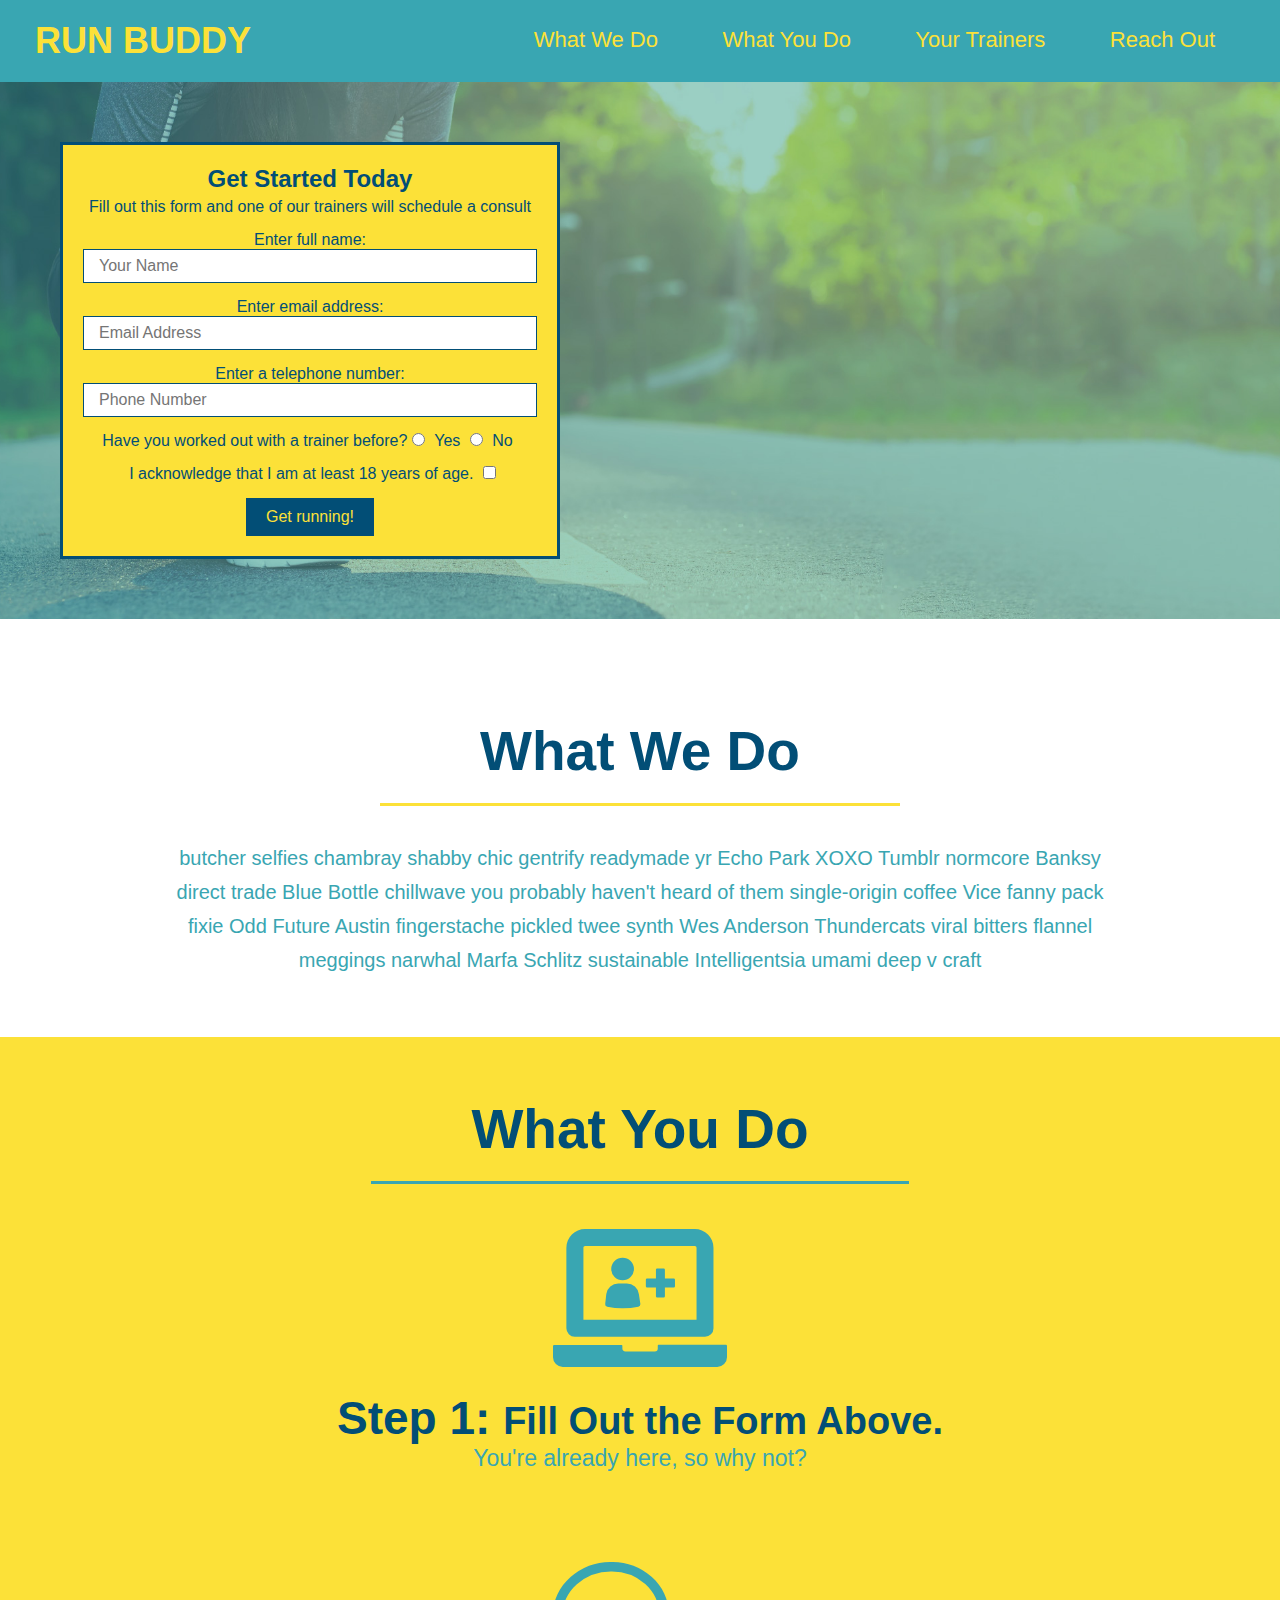
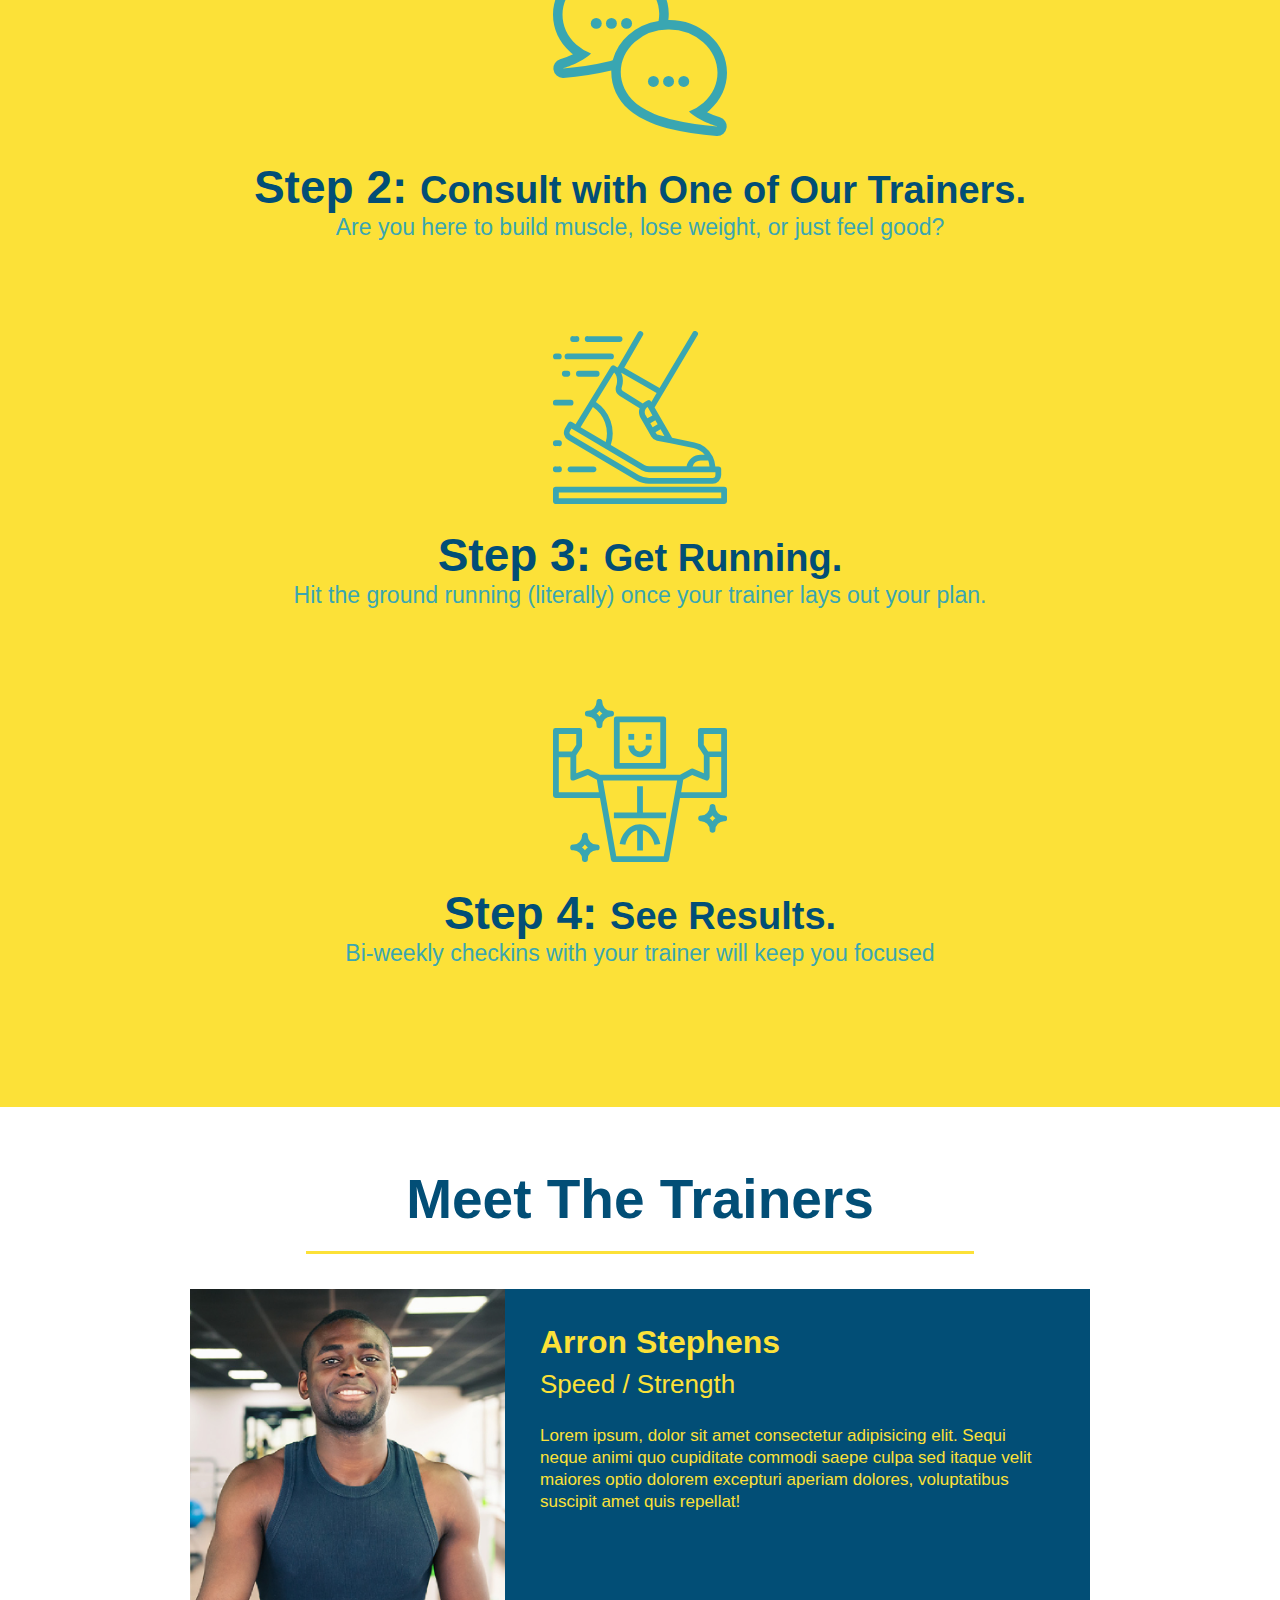
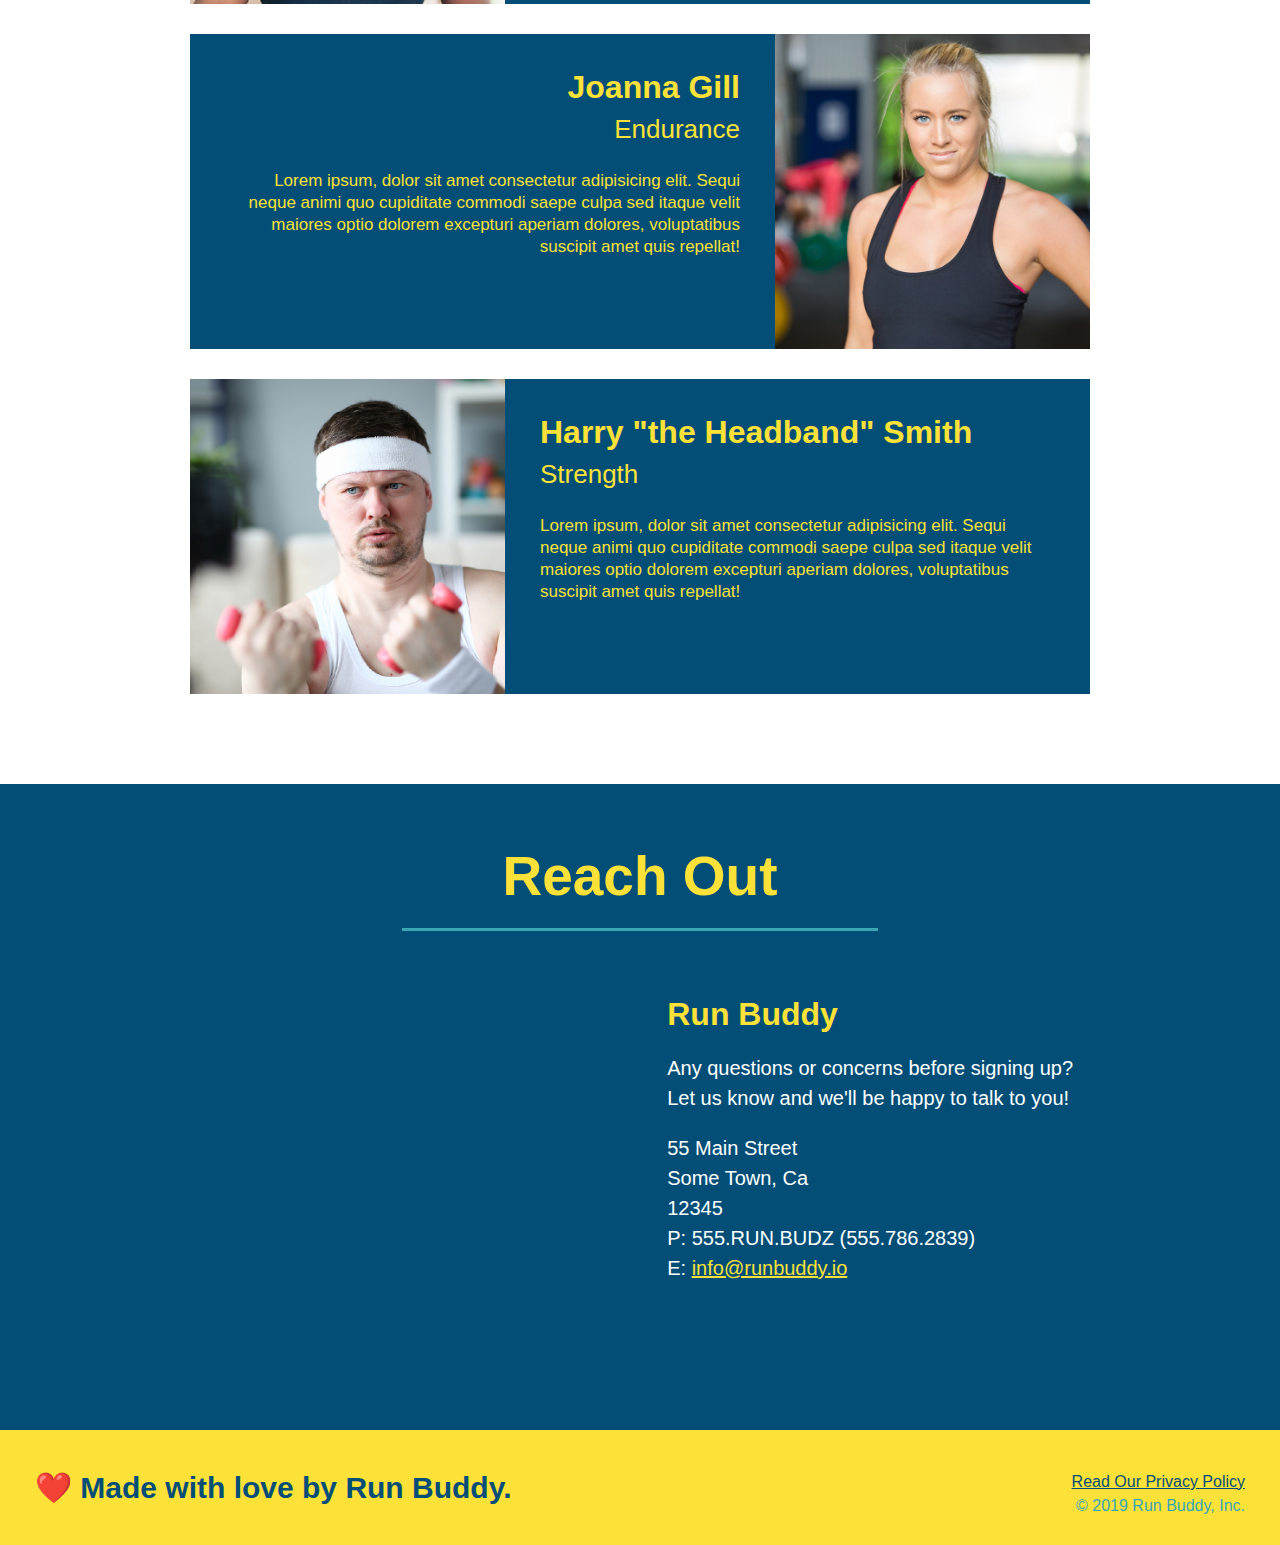
==== 1.7/index.html @ ac1f7823 "copied final code snipet" ====
<!DOCTYPE html>
<html lang="en">

<head>
  <meta charset="UTF-8" />
  <title>Run Buddy</title>
  <link rel="stylesheet" href="./assets/css/style.css" />
  <link rel="stylesheet" href="./assets/css/secondary-styles.css" />

</head>

<body>
  <!-- navigation -->
  <header>
    <h1>
      <a href="/">
        RUN BUDDY
      </a>
    </h1>
    <nav>
      <!-- Unordered list element -->
      <ul>
        <!-- List item element-->
        <li>
          <!-- Anchor element -->
          <a href="#what-we-do">What We Do</a>
        </li>
        <li>
          <a href="#what-you-do">What You Do</a>
        </li>
        <li>
          <a href="#your-trainers">Your Trainers</a>
        </li>
        <li>
          <a href="#reach-out">Reach Out</a>
        </li>
      </ul>
    </nav>
  </header>

  <!-- hero/jumbotron -->
  <section class="hero">
    <div class="hero-form">
      <h3>Get Started Today</h3>
      <p>Fill out this form and one of our trainers will schedule a consult</p>
      <form>
        <label for="name">Enter full name:</label>
        <input type="text" placeholder="Your Name" name="name" id="name" class="form-input" />
        <label for="email">Enter email address:</label>
        <input type="text" placeholder="Email Address" name="email" id="email" class="form-input" />
        <label for="phone">Enter a telephone number:</label>
        <input type="text" placeholder="Phone Number" name="phone" id="phone" class="form-input" />
        <p>
          Have you worked out with a trainer before?
          <input type="radio" name="trainer-confirm" id="trainer-yes" />
          <label for="trainer-yes">Yes</label>
          <input type="radio" name="trainer-confirm" id="trainer-no" />
          <label for="trainer-no">No</label>
        </p>
        <p>
          <label for="checkbox">
            I acknowledge that I am at least 18 years of age.
          </label>
          <input type="checkbox" name="checkpoint1" id="checkbox" />
        </p>
        <button type="submit">
          Get running!
        </button>
      </form>
    </div>
  </section>

  <!-- "what we do" section -->
  <section id="what-we-do" class="intro">
    <h2 class="section-title primary-border">What We Do</h2>
    <p>
      butcher selfies chambray shabby chic gentrify readymade yr Echo Park XOXO Tumblr normcore Banksy direct trade Blue
      Bottle chillwave you probably haven't heard of them single-origin coffee Vice fanny pack fixie Odd Future Austin
      fingerstache pickled twee synth Wes Anderson Thundercats viral bitters flannel meggings narwhal Marfa Schlitz
      sustainable Intelligentsia umami deep v craft
    </p>
  </section>

  <!-- "what you do" section -->
  <section id="what-you-do" class="steps">
    <h2 class="section-title secondary-border">What You Do</h2>

    <div>
      <img src="./assets/images/step-1.svg" alt="" />
      <h3>Step 1: <span>Fill Out the Form Above.</span></h3>
      <p>You're already here, so why not?</p>
    </div>

    <div>
      <img src="./assets/images/step-2.svg" alt="" />
      <h3>Step 2: <span>Consult with One of Our Trainers.</span></h3>
      <p>Are you here to build muscle, lose weight, or just feel good?</p>
    </div>

    <div>
      <img src="./assets/images/step-3.svg" alt="" />
      <h3>Step 3: <span>Get Running.</span></h3>
      <p>Hit the ground running (literally) once your trainer lays out your plan.</p>
    </div>

    <div>
      <img src="./assets/images/step-4.svg" alt="" />
      <h3>Step 4: <span>See Results.</span></h3>
      <p>Bi-weekly checkins with your trainer will keep you focused</p>
    </div>
  </section>

  <!-- "meet the trainers" section -->
  <section id="your-trainers" class="trainers">
    <h2 class="section-title primary-border">Meet The Trainers</h2>
    <article class="trainer">
      <img src="./assets/images/trainer-1.jpg" alt="Arron Stephens in his workout clothes, ready to pump iron" />
      <div class="trainer-bio text-left">
        <h3>Arron Stephens</h3>
        <h4>Speed / Strength</h4>
        <p>
          Lorem ipsum, dolor sit amet consectetur adipisicing elit. Sequi neque animi quo cupiditate commodi saepe culpa
          sed
          itaque velit maiores optio dolorem excepturi aperiam dolores, voluptatibus suscipit amet quis repellat!
        </p>
      </div>
    </article>

    <!-- second trainer bio -->
    <article class="trainer">
      <div class="trainer-bio text-right">
        <h3>Joanna Gill</h3>
        <h4>Endurance</h4>
        <p>
          Lorem ipsum, dolor sit amet consectetur adipisicing elit. Sequi neque animi quo cupiditate commodi saepe culpa
          sed
          itaque velit maiores optio dolorem excepturi aperiam dolores, voluptatibus suscipit amet quis repellat!
        </p>
      </div>
      <img src="./assets/images/trainer-2.jpg" alt="Joanna Gill cooling off after a workout" />
    </article>

    <!-- third trainer bio -->
    <article class="trainer">
      <img src="./assets/images/trainer-3.jpg"
        alt="Harry Smith wearing a headband and lifting comically small pink weights" />
      <div class="trainer-bio text-left">
        <h3>Harry "the Headband" Smith</h3>
        <h4>Strength</h4>
        <p>
          Lorem ipsum, dolor sit amet consectetur adipisicing elit. Sequi neque animi quo cupiditate commodi saepe culpa
          sed
          itaque velit maiores optio dolorem excepturi aperiam dolores, voluptatibus suscipit amet quis repellat!
        </p>
      </div>
    </article>
  </section>

  <!-- "reach out" section -->
  <section id="reach-out" class="contact">
    <h2 class="section-title secondary-border">Reach Out</h2>
    <div class="contact-info">
      <iframe
        src="https://www.google.com/maps/embed?pb=!1m14!1m12!1m3!1d12182.30520634488!2d-74.0652613!3d40.2407219!2m3!1f0!2f0!3f0!3m2!1i1024!2i768!4f13.1!5e0!3m2!1sen!2sus!4v1561060983193!5m2!1sen!2sus"
        frameborder="0" style="border:0" allowfullscreen>
      </iframe>
      <div>
        <h3>Run Buddy</h3>
        <p>
          Any questions or concerns before signing up?
          <br />
          Let us know and we'll be happy to talk to you!
        </p>
        <address>
          55 Main Street <br />
          Some Town, Ca <br />
          12345<br />
          P: 555.RUN.BUDZ (555.786.2839)<br />
          E: <a href="mailto:info@runbuddy.io">info@runbuddy.io</a>
        </address>
      </div>
    </div>
  </section>

  <!-- footer -->
  <footer>
    <h2>❤️ Made with love by Run Buddy.</h2>
    <div>
      <a href="./privacy-policy.html">Read Our Privacy Policy</a><br />
      &copy; 2019 Run Buddy, Inc.
    </div>
  </footer>
</body>

</html>
---- 1.7/assets/css/style.css ----
* {
  margin: 0;
  padding: 0;
  box-sizing: border-box;
}

body {
  /* more on this crazy alphanumerical value in a minute! */
  color: #39a6b2;
  font-family: Helvetica, Arial, sans-serif;
}

/* apply styles to <header> */
header {
  padding: 20px 35px;
  background-color: #39a6b2;
}

header h1 {
  font-weight: bold;
  font-size: 36px;
  color: #fce138;
  margin: 0;
  display: inline;
}
header a {
  text-decoration: none;
  color: #fce138;
}

header nav {
  float: right;
  margin: 7px 0;
}

header nav ul li {
  display: inline;
}

header nav ul li a {
  margin: 0 30px;
  font-weight: lighter;
  font-size: 22px;
}

footer {
  background: #fce138;
  width: 100%;
  padding: 40px 35px;
}

footer h2 {
  display: inline;
  color: #024e76;
  font-size: 30px;
  margin: 0;
}

footer div {
  float: right;
  line-height: 1.5;
  text-align: right;
}

footer a {
  color: #024e76;
}

section {
  padding: 60px;
}

/* Hero Style Start */
.hero {
  background-image: url('../images/hero-bg.jpg');
  height: 600px;
  background-size: cover;
  background-position: center;
  position: relative;
}
/* Hero Style End */

.hero-form {
  border: 3px solid #024e76;
  background-color: #fce138;
  padding: 20px;
  width: 500px;
  color: #024e76;
  position: relative;
 
  /* bottom: 120px;
  right: 140px; */
}

.hero-form h3 {
  font-size: 24px;
  margin: 0;
}
.hero-form p {
  margin: 5px 0 15px 0;
}

.form-input {
  border: 1px solid #024e76;
  display: block;
  padding: 7px 15px;
  font-size: 16px;
  color: #024e76;
  width: 100%;
  margin-bottom: 15px;
}

.hero-form label {
  margin: 0 5px;
}

.hero-form button {
  color: #fce138;
  background-color: #024e76;
  border: none;
  padding: 10px 20px;
  font-size: 16px;
}

.intro {
  text-align: center;
}

.intro p {
  line-height: 1.7;
  color: #39a6b2;
  width: 80%;
  font-size: 20px;
  margin: 0 auto;
}

.steps {
  text-align: center;
  background: #fce138;
}

.steps div {
  margin-bottom: 80px;
}

.steps img {
  width: 15%;
  margin: 10px 0;
}

.steps h3 {
  color: #024e76;
  font-size: 46px;
  margin-top: 10px;
}

.steps p {
  color: #39a6b2;
  font-size: 23px;
}

.steps span {
  font-size: 38px;
}

.section-title {
  font-size: 55px;
  color: #024e76;
  margin-bottom: 35px;
  padding: 0 100px 20px 100px;
  display: inline-block;
  border-bottom: 3px solid;
}

.primary-border {
  border-color: #fce138;
}

.secondary-border {
  border-color: #39a6b2;
}

.trainers {
  text-align: center;
}

.trainer {
  width: 900px;
  margin: 0 auto 30px auto;
  background: #024e76;
  color: #fce138;
  overflow: auto;
}

.trainer img {
  width: 35%;
  float: left;
}

.trainer-bio {
  padding: 35px;
  float: left;
  width: 65%;
}

.trainer-bio h3 {
  font-size: 32px;
  margin-bottom: 8px;
}

.trainer-bio h4 {
  font-weight: lighter;
  font-size: 26px;
  margin-bottom: 25px;
}

.trainer-bio p {
  font-size: 17px;
  line-height: 1.3;
}

.text-left {
  text-align: left;
}

.text-right {
  text-align: right;
}

/* REACH OUT STYLES START */
.contact {
  text-align: center;
  background: #024e76;
}

.contact h2 {
  color: #fce138;
}

.contact-info iframe {
  width: 400px;
  height: 400px;
}

.contact-info div {
  width: 410px;
  display: inline-block;
  vertical-align: top;
  text-align: left;
  margin: 30px 0 0 60px;
  color: white;
}

.contact-info h3 {
  color: #fce138;
  font-size: 32px;
}

.contact-info p,
.contact-info address {
  margin: 20px 0;
  line-height: 1.5;
  font-size: 20px;
  font-style: normal;
}

.contact-info a {
  color: #fce138;
}

/* REACH OUT STYLES END */
---- 1.7/assets/css/secondary-styles.css ----
.hero {
  background-position: bottom;
  height: auto;
  text-align: center;
  margin-bottom: 40px;
}

.page-title {
  color: #fce138;
  display: inline-block;
  border-bottom: 4px solid #fce138;
  padding: 0 80px 15px 80px;
  font-weight: normal;
  font-size: 42px;
  font-style: italic;
}

.secondary-content {
  width: 80%;
  margin: 0 auto;
  color: #024e76;
}

.secondary-content h3 {
  font-size: 25px;
  margin: 20px 0;
}

.secondary-content p {
  font-size: 16px;
  line-height: 1.5;
  margin: 20px 0;
}

.secondary-content ul {
  margin: 15px 20px;
}

.secondary-content li {
  color: #39a6b2;
  margin: 10px 0;
}
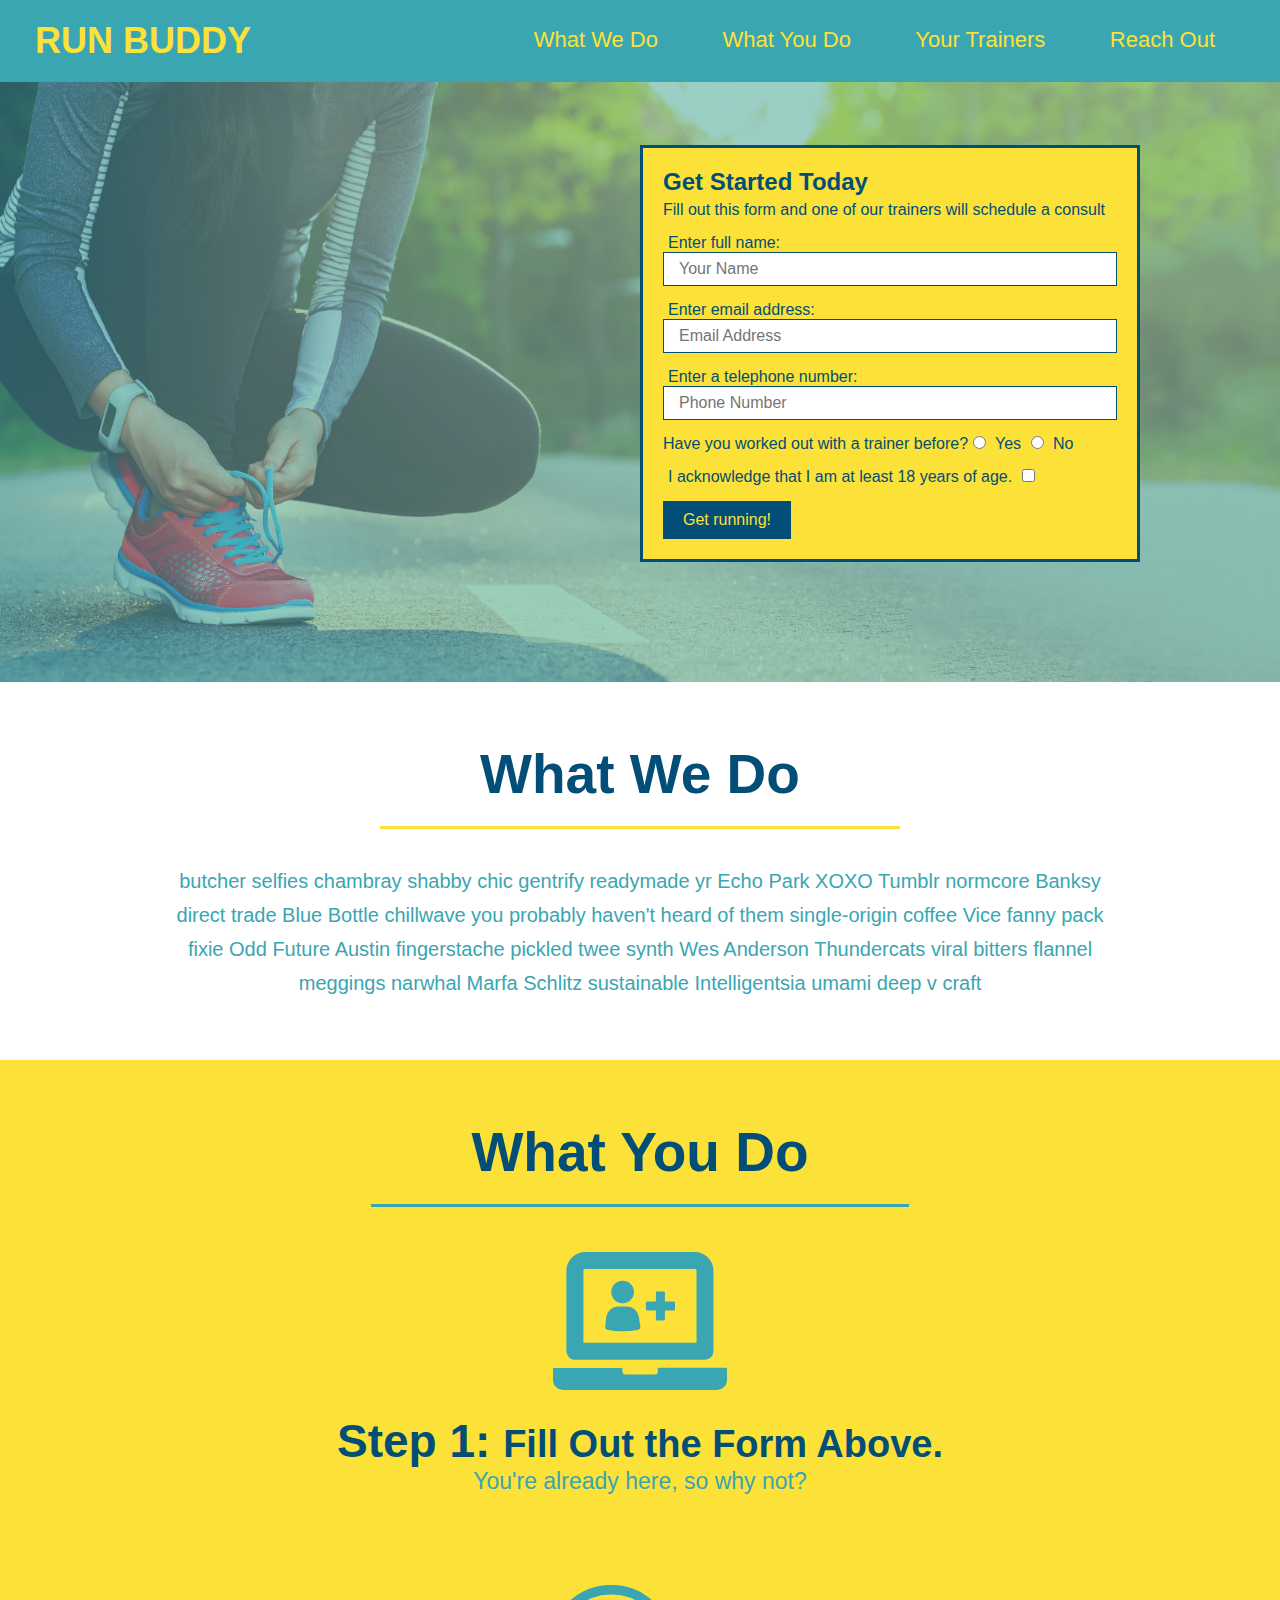
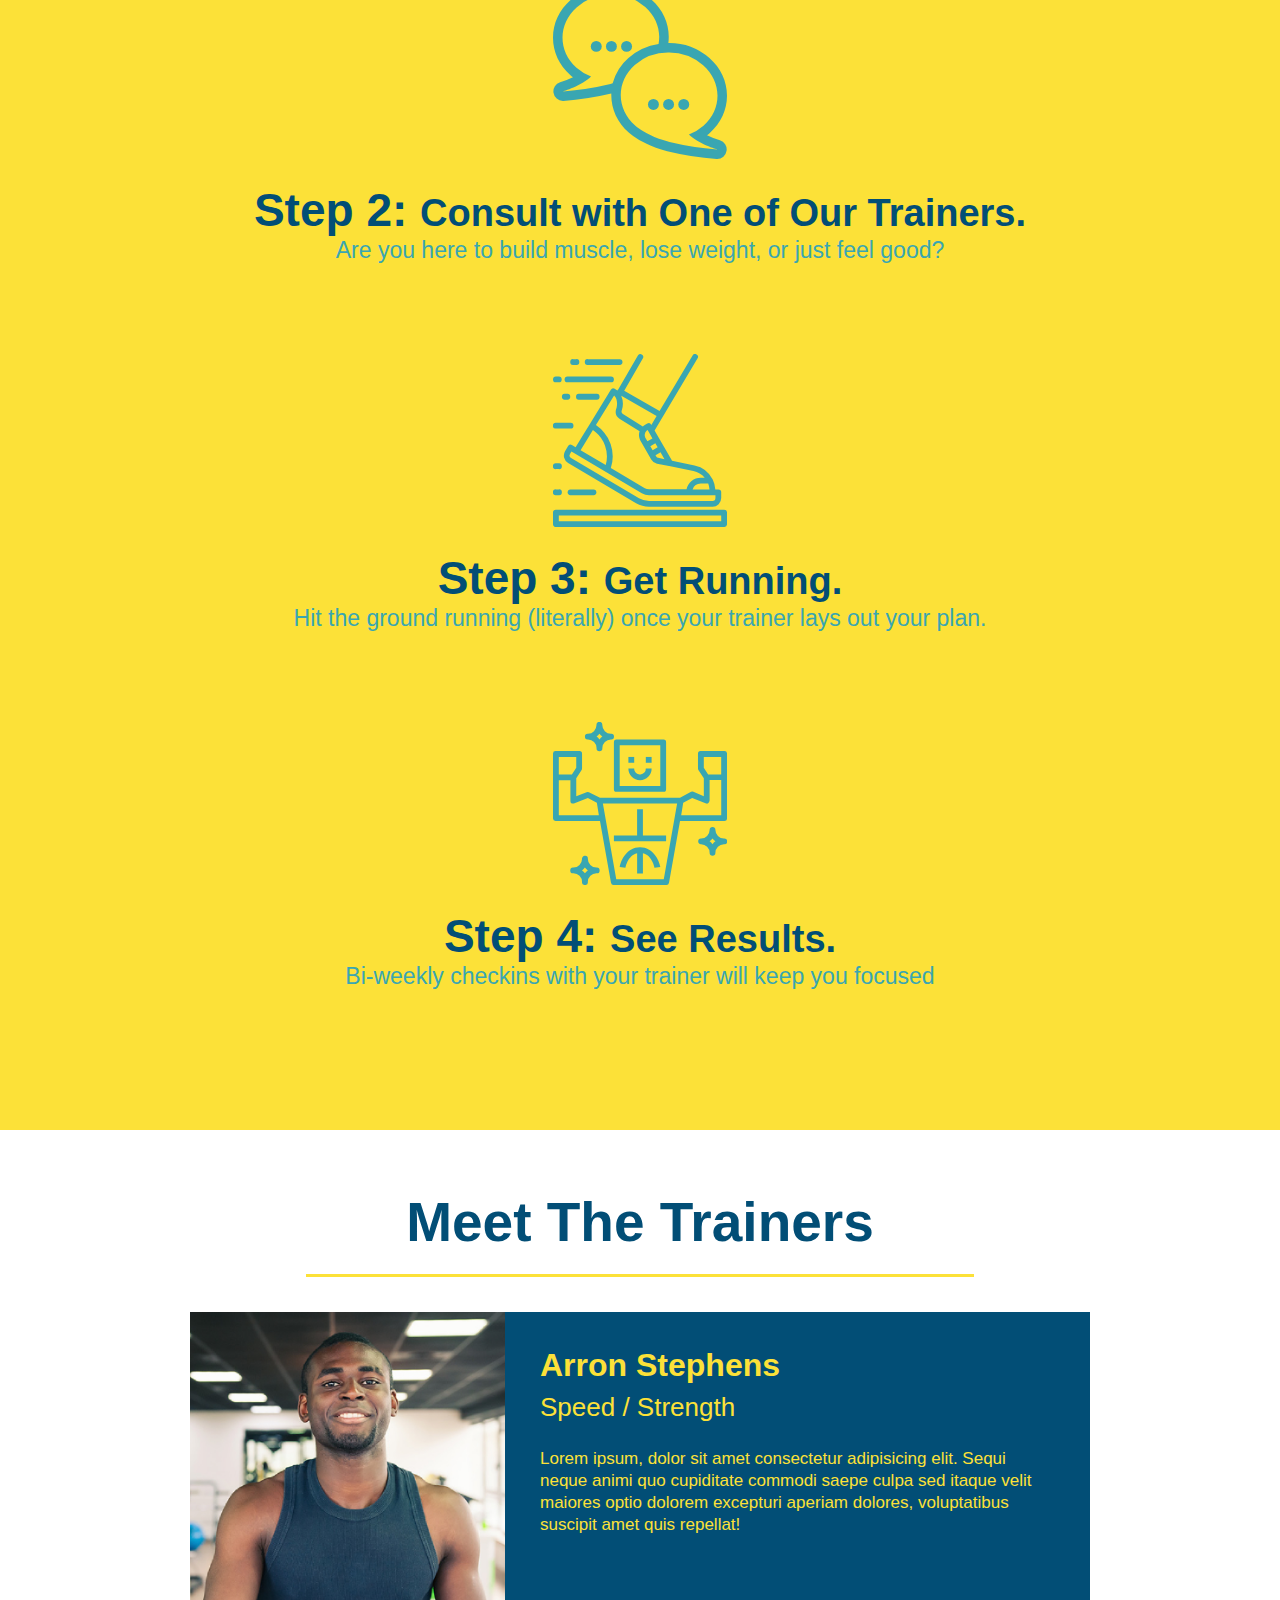
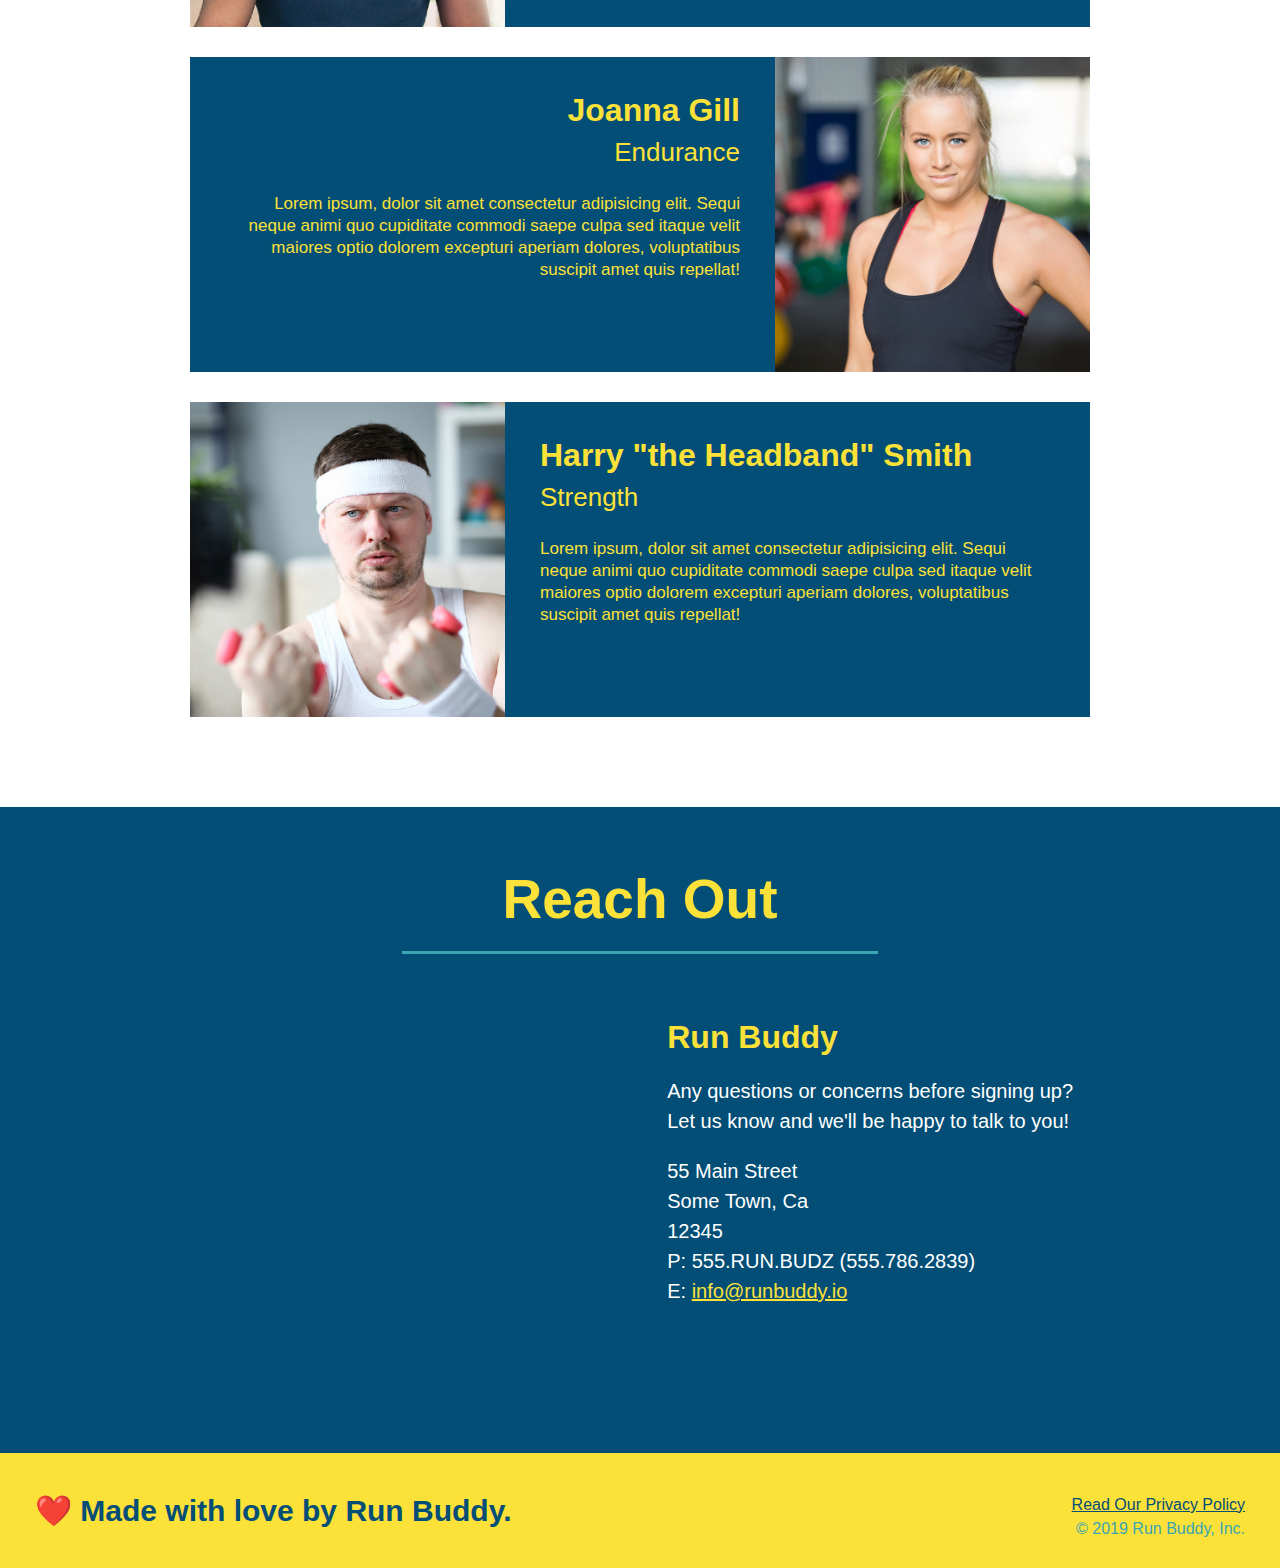
==== commit 389b8204: "styled correctly without secondary-styles.css" ====
--- a/1.7/index.html
+++ b/1.7/index.html
@@ -5,7 +5,7 @@
   <meta charset="UTF-8" />
   <title>Run Buddy</title>
   <link rel="stylesheet" href="./assets/css/style.css" />
-  <link rel="stylesheet" href="./assets/css/secondary-styles.css" />
+  <!-- <link rel="stylesheet" href="./assets/css/secondary-styles.css" /> -->
 
 </head>
 
@@ -79,7 +79,7 @@
       fingerstache pickled twee synth Wes Anderson Thundercats viral bitters flannel meggings narwhal Marfa Schlitz
       sustainable Intelligentsia umami deep v craft
     </p>
-  </section>
+  </section> 
 
   <!-- "what you do" section -->
   <section id="what-you-do" class="steps">
@@ -108,7 +108,7 @@
       <h3>Step 4: <span>See Results.</span></h3>
       <p>Bi-weekly checkins with your trainer will keep you focused</p>
     </div>
-  </section>
+  </section> 
 
   <!-- "meet the trainers" section -->
   <section id="your-trainers" class="trainers">
@@ -124,7 +124,7 @@
           itaque velit maiores optio dolorem excepturi aperiam dolores, voluptatibus suscipit amet quis repellat!
         </p>
       </div>
-    </article>
+    </article> 
 
     <!-- second trainer bio -->
     <article class="trainer">
@@ -138,7 +138,7 @@
         </p>
       </div>
       <img src="./assets/images/trainer-2.jpg" alt="Joanna Gill cooling off after a workout" />
-    </article>
+    </article> 
 
     <!-- third trainer bio -->
     <article class="trainer">
@@ -154,7 +154,7 @@
         </p>
       </div>
     </article>
-  </section>
+  </section> 
 
   <!-- "reach out" section -->
   <section id="reach-out" class="contact">
@@ -180,7 +180,7 @@
         </address>
       </div>
     </div>
-  </section>
+  </section>  
 
   <!-- footer -->
   <footer>
--- a/1.7/assets/css/style.css
+++ b/1.7/assets/css/style.css
@@ -86,10 +86,9 @@
   padding: 20px;
   width: 500px;
   color: #024e76;
-  position: relative;
- 
-  /* bottom: 120px;
-  right: 140px; */
+  position: absolute;
+  bottom: 120px;
+  right: 140px;
 }
 
 .hero-form h3 {
@@ -121,6 +120,7 @@
   padding: 10px 20px;
   font-size: 16px;
 }
+
 
 .intro {
   text-align: center;
@@ -228,6 +228,7 @@
 }
 
 /* REACH OUT STYLES START */
+
 .contact {
   text-align: center;
   background: #024e76;
@@ -268,4 +269,5 @@
   color: #fce138;
 }
 
+
 /* REACH OUT STYLES END */
